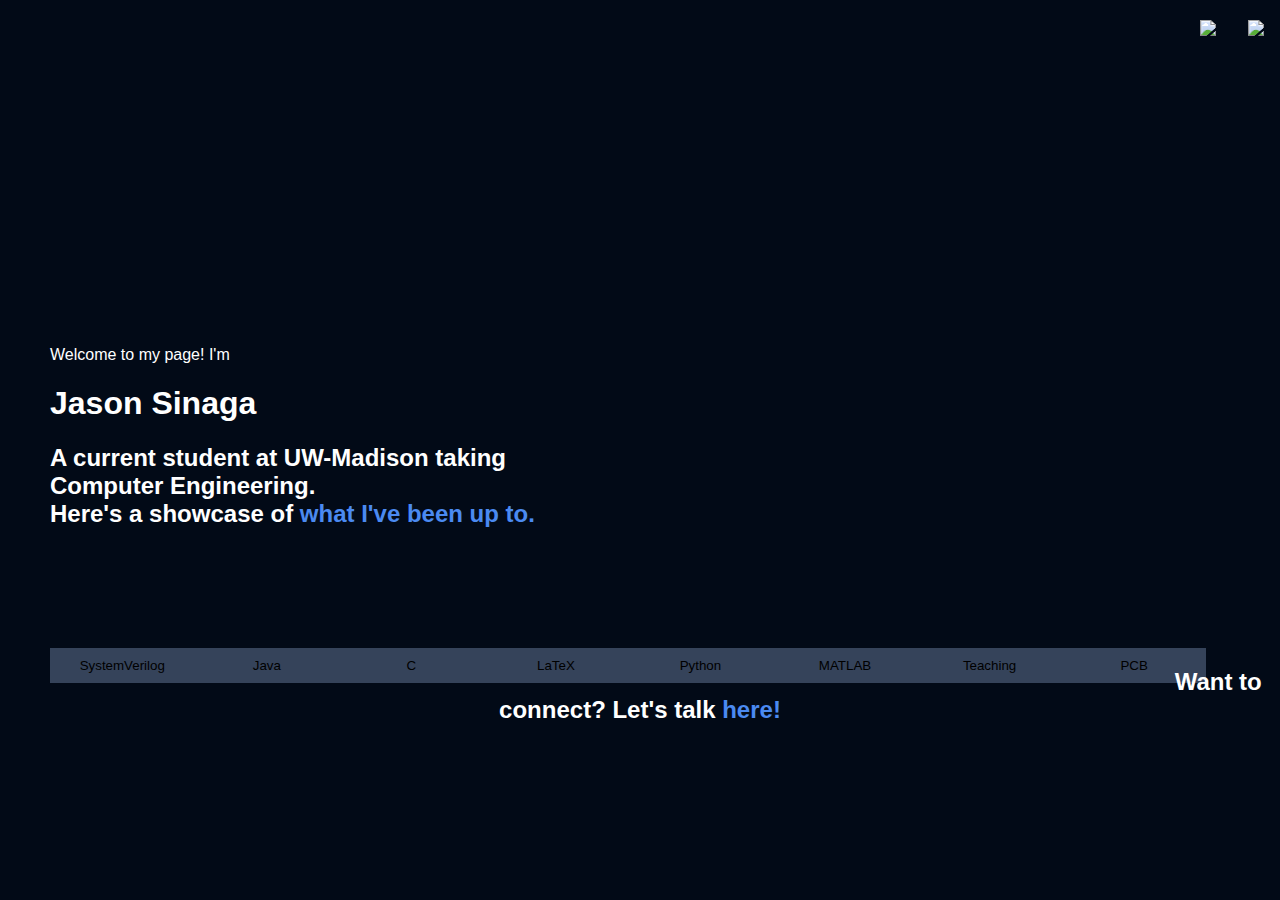
==== index.html @ 7d6af28b "Update index.html" ====
<!DOCTYPE html>
<html>
    <head>
        <title>
            Welcome to Jason Sinaga's Portfolio!
        </title>
        <meta name="author" content="Jason Sinaga"></meta>
        <meta name="keywords" content="Computer Architecture, Computer Engineering"></meta>
        <link rel="stylesheet" href="myStyle.css"></link>
        <link rel="icon" type="image/x-icon" href="favicon.ico"></link>
    </head>
    <body>
        <div class="topnav">
            <a href="https://github.com/SoraDonaldGoofy" target="_blank" rel="noreferrer noopener"><img src="Invertocat-White.png" width="40"></img></a>
            <a href="https://www.linkedin.com/feed/" target="_blank" rel="noreferrer noopener"><img src="LI-In-Bug-White.png" width="40"></img></a>
        </div>
        
        
        <div class="Intro">
        <p class="Micro">Welcome to my page! I'm</p>
        <h1>Jason Sinaga</h1>
        <h2>A current student at UW-Madison taking <br>Computer Engineering.<br> Here's a showcase of 
            <a class="scroll" onClick="document.getElementById('panel').scrollIntoView()">what I've been up to.</a></h2>
    </div>

    <div class="container" id="panel">
        <div class="tabs">
            <button onclick="openSkill(0, 'SystemVerilog')" class="active">SystemVerilog</button>
            <button onclick="openSkill(1, 'Java')">Java</button>
            <button onclick="openSkill(2, 'C')">C</button>
            <button onclick="openSkill(3, 'LaTeX')">LaTeX</button>
            <button onclick="openSkill(4, 'Python')">Python</button>
            <button onclick="openSkill(5, 'MATLAB')">MATLAB</button>
            <button onclick="openSkill(6, 'Teaching')">Teaching</button>
            <button onclick="openSkill(7, 'PCB')">PCB</button>
        </div>

    <!--The individual pages for each tab-->
        <div class="tabcontent" id="SystemVerilog">
            <h3>SystemVerilog</h3>
            <h4>Segway</h4>
                <h5>In a group of 3 and under the guidance of <a href="https://directory.engr.wisc.edu/ece/Faculty/Hoffman_Eric/" target="_blank" rel="noreferrer noopener">Professor Eric Hoffman</a>, we developed a Segway. He instructed us in SystemVerilog and guided us in synthesis with Synopsys. 
                We utilized Quartus to map it to a DE0-Nano. We developed modules for SPI, UART, Piezo, Integrator, A2D interface, and other minor components. Additionally, we tested these modules in ModelSim and ensured
                that they met timing and size requirements.</h5>
                
                <div class="playVideo">
                        <iframe width="560" height="315" src="https://www.youtube.com/embed/VnbJ1m0QZk0" title="YouTube video player"
                         frameborder="0" allow="accelerometer; autoplay; clipboard-write; encrypted-media; gyroscope; 
                         picture-in-picture; web-share" allowfullscreen></iframe>
                </div>
            <h4>Multi-cycle Pipelined CPU</h4>
            <h5>In a group of 3 and under the guidance of <a href="https://directory.engr.wisc.edu/ece/Faculty/San-miguel_Joshua/" target="_blank" rel="noreferrer noopener">Professor Joshua San Miguel</a>, we developed a CPU that uses a custom ISA that takes in 16-bit instructions similar to the MIPS ISA. The instructions
            supported include arithmetic operations, memory instructions, and branches. We developed modules for the ALU, Forwarding Control, Register File, Pipeline Registers, and Control units. Testbenches were made for smaller modules and register values were traced from the testbench.</h5>
                <h5>Notable skills: Synthesis, Testing, Finite State Machines</h5>
        </div>

        <div class="tabcontent" id="Java">
            <h3>Java</h3>
                <h4>UW Student Database</h4>
                <h5>In a group of 4, we implemented an application that allows users to access a database of students 
                    with a Red Black Binary Tree implementation. The application allowed for importing, adding, removing, and
                    searching UW Madison students based on their ID number. The data assocciated with each student are their
                 names, majors, and years.</h5>
        
                <h4>Reddit Post Search Engine</h4>
                <h5>In a group of 4, we implemented a search engine for Reddit posts by using a hashtable. 
                    We used Linear Probing and Linked Lists for collision handling when storing posts 
                    based on their words in their titles and body. Users can search for these posts by typing in
                    the relevant key words. Users can also import reddit posts to store into the search engine.</h5>
        
                <h4>Subway Navigator App</h4>
                <h5>Implemented an app with JavaFX that implemented Dijkstra's Algorithm to find the shortest path 
                between two subway stations on Linux. Users can write down the starting point of their journey and their end point.
                They will receive information on the stations they would need to pass by and also the associated cost.
                Furthermore, users can also receive the map's Prim's Algorithm representation.</h5>

                <h5>Notable skills: Git, Red Black Tree, Hashtables, Djikstra's Algorithm, Linux, Makefile</h5>
        </div>
        <div class="tabcontent" id="C">
            <h3>C</h3>
                <h4>Key Hunter</h4>
                <h5>Created a game with Tim R. Wang called Key Hunter. Used an MSP432P401R Launchpad and Development Kit that employed the joystick, buttons, 
                accelerometer, light sensor, speaker, and LCD Display. The goal of the game is for the player to acquire all keys in each level. More levels will be unlocked as 
                more levels are completed by the player. However, they need to avoid protruding spikes and patrolling enemies that can hurt the player.</h5>
                <h4>Heap Allocator</h4>
                <h5>Created a program that simulated memory allocation following the IA-32 architecture. Header and Footer blocks were incorporated and immediate splitting
                    was done during memory allocation. Memory block coalescing was user-initiated.
                </h5>
                <div class="playVideo">
                    <iframe width="560" height="315" src="https://www.youtube.com/embed/iyXAPzcpq2Q" title="YouTube video player" 
                    frameborder="0" allow="accelerometer; autoplay; clipboard-write; encrypted-media; gyroscope; 
                    picture-in-picture; web-share" allowfullscreen></iframe>
                </div>
                <h5>Notable skills: Level Design, Character Design, Enemy Programming, Animation</h5>
        </div>

        <div class="tabcontent" id="Python">
            <h3>Python</h3>
            <h5>Created a GUI-based application that acts as an advanced cash register that uses the libraries openpyxl, xlsxwriter, and customtkinter. The app reads an excel file that 
                loads the inventory. From the app, the user can add items, put items in the shopping cart and sell them, and generate a new excel report with the new inventory count. You 
                can look at it <a href="https://github.com/SoraDonaldGoofy/Advanced-Cash-Register/tree/GUI" 
                target="_blank" rel="noreferrer noopener">here.</a></h5>
            <h5>Participated in the Wisconsin Quantum Computing Club Quantum Hackathon. Utilized Qiskit to complete several notebooks on
            quantum circuits and made a <a href="https://github.com/SoraDonaldGoofy/Quantum_Password_Generator">Random Password Generator</a> using a quantum circuit with multiple Hadamard gates.
            Certificate can be found <a href="https://github.com/SoraDonaldGoofy/jasonsinaga-website/blob/main/Jason%20Sinaga%20Qiskit%20Certificate.pdf" target="_blank" rel="noreferrer noopener">here.</a></h5>
        </div>

        <div class="tabcontent" id="LaTeX">
            <h3>LaTeX</h3>
            <h4>Intro to LaTeX handout</h4>
                <h5>Created a handout that teaches beginners important notes about LaTeX for making mathematical documents (particularly for discrete
                     math courses). A target file is also provided to practice using LaTeX with the goal of replicating it. 
                You can access the handout and the target file <a href="https://github.com/SoraDonaldGoofy/LaTeX_Intro_Handout" 
                target="_blank" rel="noreferrer noopener">here.</a></h5>
        </div>

        <div class="tabcontent" id="MATLAB">
            <h3>MATLAB</h3>
            <h4>Capacitance Calculator</h4>
            <h5>Created a program that calculates the capacitance of parallel, different sized discs. Different surface charge denisity values
                were provided in multiple radii intervals. The total charge and electric potential were calculated via integration by constant addition.
            </h5>
        </div>

        <div class="tabcontent" id="Teaching">
            <h3>Teaching</h3>
            
            <h5>Worked as an In-Class Peer Coach for ECE 203 (Signals, Information, & Computation) together with Professor Scott Greene in Spring of 2023 and with <a href="https://directory.engr.wisc.edu/ece/Faculty/Ye_Feng/" target="_blank" rel="noreferrer noopener">Professor Feng Ye</a> in Fall of 2023 to assist students in answering
             in-class exercises and writing MATLAB code. The concepts introduced in class included 
            <ul>Aliasing</ul>
            <ul>AM modulation</ul>
            <ul>LTI filters</ul>
            <ul>Convolution</ul>
            <ul>Frequency Response</ul>
            <ul>DFT</ul>
            <ul>MATLAB</ul>
             <h5>Worked as a head tutor for <a href="https://engineering.wisc.edu/student-services/undergraduate-learning-center/" target="_blank" rel="noreferrer noopener">UW-Madison's Undergraduate Learning Center</a>. Tutored students
            in group and private settings and ensured the smooth operation of nightly tutoring activity. Subjects tutored:
            <ul>Computer Science</ul>
            <ul>Electrical and Computer Engineering</ul>
            <ul>Signals</ul>
            <ul>General Physics I and II</ul>
            <ul>General Chemistry I</ul>
            <ul>Calculus I, II, III</ul></h5>
            <h5>Taught English to elementary students part time for one year and full time for six weeks. the basics of reading and phonetics, 
                in addition to writing, speaking, and listening. Responsibilities included:
            <ul>Creating lesson plans and summaries</ul>
            <ul>Tracking student progress</ul>
            <ul>Communicated with parents regarding student growth</ul>
            <ul>Discussed teaching strategies with colleagues and managers</ul>
        </h5>
        </div>

        <div class="tabcontent" id="PCB">
            <h3>PCB Design and Assembly</h3>
            <h4>Altium & Assembly</h4>
                <h5>Designed a PCB together with its schematics. Connected the ports through orthogonal routing. PCB was then printed and then assembled the PCB with all its components. 
                    The components included the MCU, capacitors, resistors, LEDs, switches, and MOSFETs. The PCB is programmed for players to attempt to press the button when the green LEDs are on.
                    If successful, the player will continue to the next round but the LEDs will light up faster.
                </h5>
                <div class="playVideo">
                        <iframe width="560" height="315" src="https://www.youtube.com/embed/qNzjt3FDDxY?si=2ZFWp0bL36MPgZtl" title="YouTube video player" frameborder="0" 
                            allow="accelerometer; autoplay; clipboard-write; encrypted-media; gyroscope; picture-in-picture; web-share" allowfullscreen>
                        </iframe>
                </div>
                <div>
                    <img src="PCB_schematics.png" style="width: 600px; length: 450px; display: block; margin-left: auto; margin-right: auto; padding-bottom: 25px;">
                    <img src="MCU_Datasheet.png" style="width: 600px; length: 450px; display: block; margin-left: auto; margin-right: auto; padding-bottom: 25px;">
                    <img src="PCB_0.jpg" style="width: 300px; length: 300px; display: block; margin-left: auto; margin-right: auto; padding-bottom: 25px;">
                    <img src="PCB_1.jpg" style="width: 300px; length: 300px; display: block; margin-left: auto; margin-right: auto; padding-bottom: 25px;">
                </div>
        </div>

    </div>
</div>

<div class="gmail"><h2>Want to connect? Let's talk 
    <a href="https://mail.google.com/mail/u/1/?view=cm&to=jason.sinaga19@gmail.com" target="_blank" rel="noreferrer noopener">here!</a></h2></div>

    <script src="portfolioScript.js"></script>
    </body>

</html>
---- myStyle.css ----
html {
    scroll-behavior: smooth;
}

h1 {
    font-family: Arial, sans-serif;
    color: white;
}

h2 {
    font-family: Arial;
    color: white;
}

h3 {
    font-family: Arial;
    color: black;
    text-align: center;
    padding-top: 10px;
    font-size: 40px;
}

h4 {
    font-family:'Segoe UI', Tahoma, Geneva, Verdana, sans-serif;
    font-weight: 700;
    color: black;
    font-size: 25px;
    padding-left: 20px;
}

h5 {
    font-family:'Segoe UI', Tahoma, Geneva, Verdana, sans-serif;
    color: black;
    padding: 20px;
    padding-top: 0px;
    font-weight: 500;
    font-size: 20px;
}

p {
    font-family:'Segoe UI', Tahoma, Geneva, Verdana, sans-serif;
    color: white;
}

video {
    position: auto;
    float: left;
}

body {
    margin: 0px;
    height: 100%;
    background-color: #020A17;
}

/* The navbar container */
.topnav {
    overflow: hidden;
    display: flex;
    justify-content: right;
    align-items: center;
    margin: 0px;
    height: 60px;
    background-color: #020A17;
}

/* Navbar links */
.topnav a {
    float: left;
    display: block;
    color: #f2f2f2;
    text-align: center;
    padding: 14px 16px;
    text-decoration: none;
  }
  
  /* Links - change color on hover */
  .topnav a:hover {
    background-color: #ddd;
    color: black;
    float:left;
    transition: 0.3s;
  }

.Text {
    width: 640px;
    padding: 0px 50px 0px 50px;
    border: 5px solid gray;
    margin: 0;
  }

.Intro {
    margin: 0px;
    height: 100%;
    padding: 270px 50px 100px 50px;
    position: relative;
    align-self: center;
}

.Coding {
    padding: 0px 50px 0px 50px;
}

.Micro p {
    font-family: Verdana, Geneva, Tahoma, sans-serif;
    color: white;
}

.container {
    width: 90.35%;
    position: relative;
    left: 50px;
}

.tabs {
    height: 15%;
}

.container .tabs button {
    width: 12.5%;
    height: 100%;
    cursor: pointer;
    border: none;
    outline: none;
    background-color: #35435A;
    color: black;
    float: left;
    padding: 10px;
    transition: 0.3ms;
} 

.container .tabs button:hover {
    color: whitesmoke;
    transition: 0.3s;
}

.container .tabs button:no(:hover) {
    color: black;
    transition: 0.3s;
}

a {
    color: #4B8AF1;
    text-decoration: none;
}

a:hover{
    color: #BBD5FF;
    transition: 0.3s;
}

a:not(:hover){
    color: #4B8AF1;
    transition: 0.3s;
}

.container .tabcontent{
    height: 85%;
    width: 99.4%;
    background-color: whitesmoke;
    color: white;
    padding-top: 20px;
    box-sizing: border-box;
    display: none;
    left: 50px;
    right: 50px;
}

.container .tabcontent .playVideo {
    padding-top: 20px;
    width: 100%;
    box-sizing: border-box;
    left: 50px;
    text-align: center;
}

.container .tabcontent .video{
    padding-top: 10px;
    height: 85%;
    width: 99.4%;
    background-color: whitesmoke;
    color: white;
    padding-bottom: 20px;
    
}

iframe {
    text-align: center;
    padding-bottom: 20px;
}

.gmail {
    align-items: center;
    text-align: center;
    position: relative;
}

.gmail h2 {
    align-items: center;
}
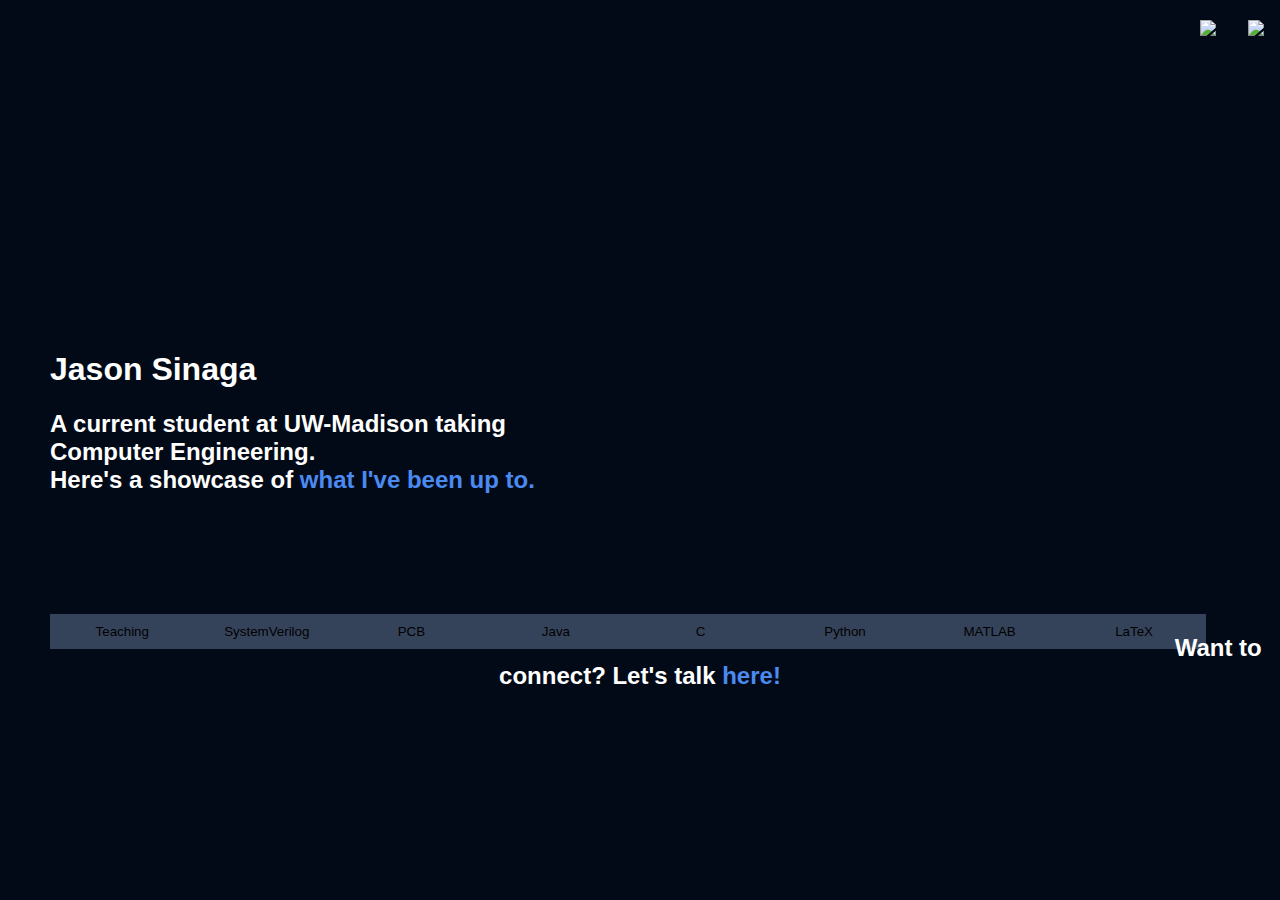
==== commit e245defe: "Changed order of skills" ====
--- a/index.html
+++ b/index.html
@@ -12,12 +12,11 @@
     <body>
         <div class="topnav">
             <a href="https://github.com/SoraDonaldGoofy" target="_blank" rel="noreferrer noopener"><img src="Invertocat-White.png" width="40"></img></a>
-            <a href="https://www.linkedin.com/feed/" target="_blank" rel="noreferrer noopener"><img src="LI-In-Bug-White.png" width="40"></img></a>
+            <a href="https://www.linkedin.com/in/jason-sinaga/" target="_blank" rel="noreferrer noopener"><img src="LI-In-Bug-White.png" width="40"></img></a>
         </div>
         
         
         <div class="Intro">
-        <p class="Micro">Welcome to my page! I'm</p>
         <h1>Jason Sinaga</h1>
         <h2>A current student at UW-Madison taking <br>Computer Engineering.<br> Here's a showcase of 
             <a class="scroll" onClick="document.getElementById('panel').scrollIntoView()">what I've been up to.</a></h2>
@@ -25,14 +24,14 @@
 
     <div class="container" id="panel">
         <div class="tabs">
-            <button onclick="openSkill(0, 'SystemVerilog')" class="active">SystemVerilog</button>
-            <button onclick="openSkill(1, 'Java')">Java</button>
-            <button onclick="openSkill(2, 'C')">C</button>
-            <button onclick="openSkill(3, 'LaTeX')">LaTeX</button>
-            <button onclick="openSkill(4, 'Python')">Python</button>
-            <button onclick="openSkill(5, 'MATLAB')">MATLAB</button>
-            <button onclick="openSkill(6, 'Teaching')">Teaching</button>
-            <button onclick="openSkill(7, 'PCB')">PCB</button>
+            <button onclick="openSkill(0, 'Teaching')"  class="active">Teaching</button>
+            <button onclick="openSkill(1, 'SystemVerilog')">SystemVerilog</button>
+            <button onclick="openSkill(2, 'PCB')">PCB</button>
+            <button onclick="openSkill(3, 'Java')">Java</button>
+            <button onclick="openSkill(4, 'C')">C</button>
+            <button onclick="openSkill(5, 'Python')">Python</button>
+            <button onclick="openSkill(6, 'MATLAB')">MATLAB</button>
+            <button onclick="openSkill(7, 'LaTeX')">LaTeX</button>
         </div>
 
     <!--The individual pages for each tab-->
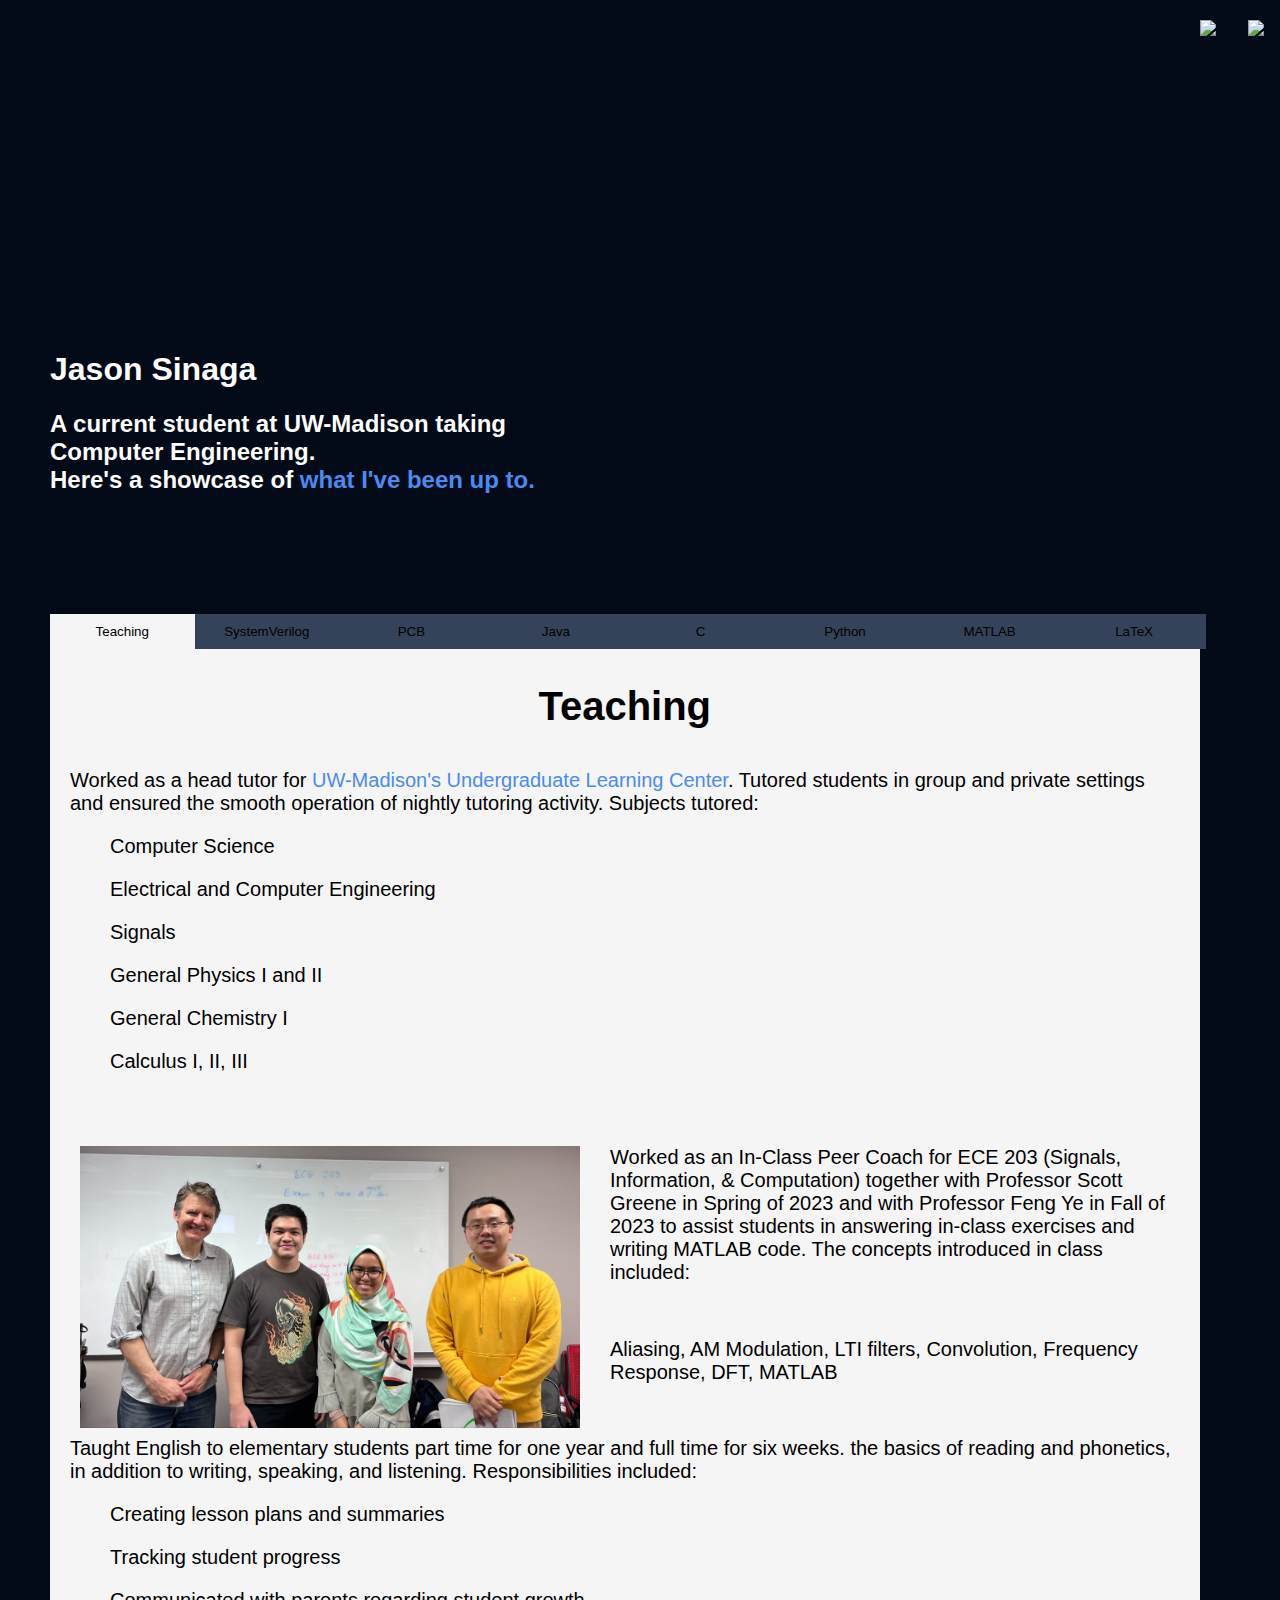
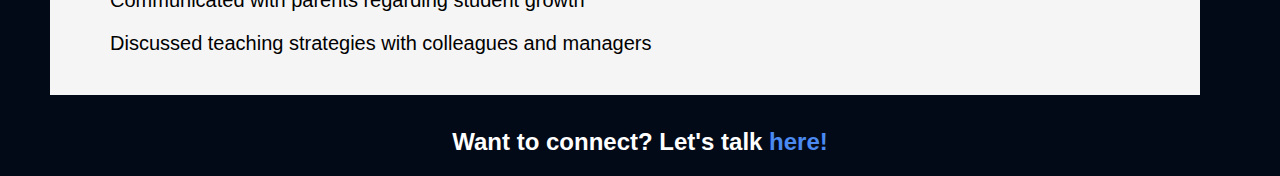
==== commit d01a66f9: "Included Greene photo" ====
--- a/index.html
+++ b/index.html
@@ -35,6 +35,37 @@
         </div>
 
     <!--The individual pages for each tab-->
+                <div class="tabcontent" id="Teaching">
+            <h3>Teaching</h3>
+
+            <h5>Worked as a head tutor for <a href="https://engineering.wisc.edu/student-services/undergraduate-learning-center/" target="_blank" rel="noreferrer noopener">UW-Madison's Undergraduate Learning Center</a>. Tutored students
+            in group and private settings and ensured the smooth operation of nightly tutoring activity. Subjects tutored:
+            <ul>Computer Science</ul>
+            <ul>Electrical and Computer Engineering</ul>
+            <ul>Signals</ul>
+            <ul>General Physics I and II</ul>
+            <ul>General Chemistry I</ul>
+            <ul>Calculus I, II, III</ul></h5>
+            
+            <div>
+                <img src="SP23ECE203.jpeg" style="float: left; width: 500px; height: 282px; padding-left: 30px; padding-right: 30px;">
+            </div>
+            <div class="text_with_pic">
+                <h5>Worked as an In-Class Peer Coach for ECE 203 (Signals, Information, & Computation) together with Professor Scott Greene in Spring of 2023 and with Professor Feng Ye in Fall of 2023 to assist students in answering
+                in-class exercises and writing MATLAB code. The concepts introduced in class included:
+                <br> 
+                <h5>Aliasing, AM Modulation, LTI filters, Convolution, Frequency Response, DFT, MATLAB</h5>
+            </div>
+            
+            <h5>Taught English to elementary students part time for one year and full time for six weeks. the basics of reading and phonetics, 
+                in addition to writing, speaking, and listening. Responsibilities included:
+            <ul>Creating lesson plans and summaries</ul>
+            <ul>Tracking student progress</ul>
+            <ul>Communicated with parents regarding student growth</ul>
+            <ul>Discussed teaching strategies with colleagues and managers</ul>
+        </h5>
+        </div>
+        
         <div class="tabcontent" id="SystemVerilog">
             <h3>SystemVerilog</h3>
             <h4>Segway</h4>
@@ -121,35 +152,6 @@
             </h5>
         </div>
 
-        <div class="tabcontent" id="Teaching">
-            <h3>Teaching</h3>
-            
-            <h5>Worked as an In-Class Peer Coach for ECE 203 (Signals, Information, & Computation) together with Professor Scott Greene in Spring of 2023 and with <a href="https://directory.engr.wisc.edu/ece/Faculty/Ye_Feng/" target="_blank" rel="noreferrer noopener">Professor Feng Ye</a> in Fall of 2023 to assist students in answering
-             in-class exercises and writing MATLAB code. The concepts introduced in class included 
-            <ul>Aliasing</ul>
-            <ul>AM modulation</ul>
-            <ul>LTI filters</ul>
-            <ul>Convolution</ul>
-            <ul>Frequency Response</ul>
-            <ul>DFT</ul>
-            <ul>MATLAB</ul>
-             <h5>Worked as a head tutor for <a href="https://engineering.wisc.edu/student-services/undergraduate-learning-center/" target="_blank" rel="noreferrer noopener">UW-Madison's Undergraduate Learning Center</a>. Tutored students
-            in group and private settings and ensured the smooth operation of nightly tutoring activity. Subjects tutored:
-            <ul>Computer Science</ul>
-            <ul>Electrical and Computer Engineering</ul>
-            <ul>Signals</ul>
-            <ul>General Physics I and II</ul>
-            <ul>General Chemistry I</ul>
-            <ul>Calculus I, II, III</ul></h5>
-            <h5>Taught English to elementary students part time for one year and full time for six weeks. the basics of reading and phonetics, 
-                in addition to writing, speaking, and listening. Responsibilities included:
-            <ul>Creating lesson plans and summaries</ul>
-            <ul>Tracking student progress</ul>
-            <ul>Communicated with parents regarding student growth</ul>
-            <ul>Discussed teaching strategies with colleagues and managers</ul>
-        </h5>
-        </div>
-
         <div class="tabcontent" id="PCB">
             <h3>PCB Design and Assembly</h3>
             <h4>Altium & Assembly</h4>
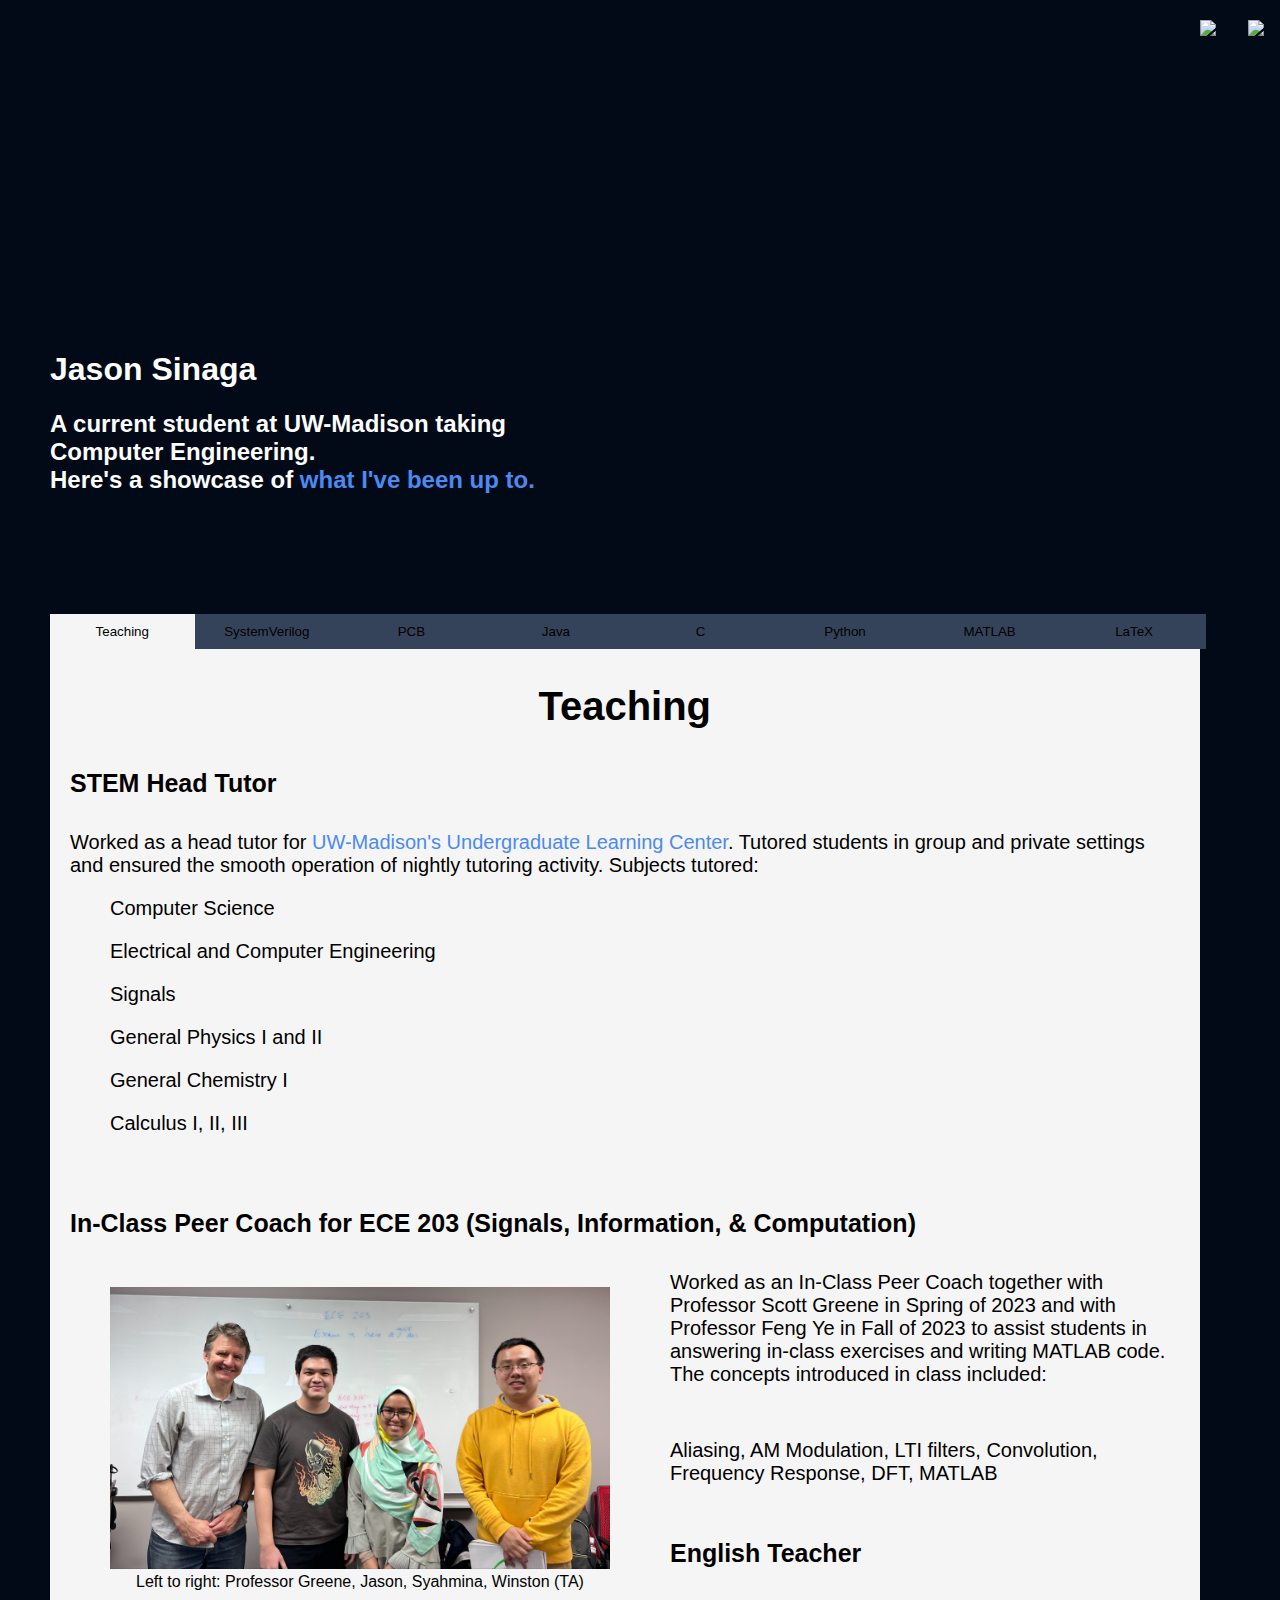
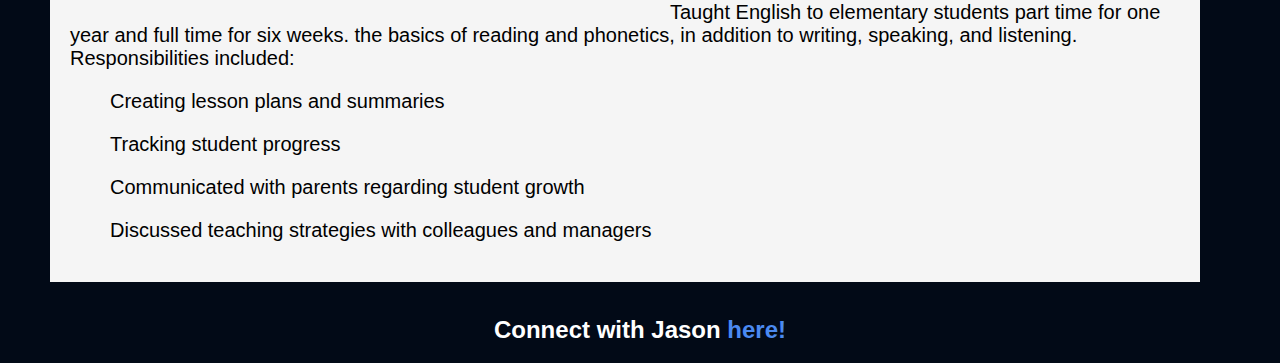
==== commit 50dbeb77: "Added more texts" ====
--- a/index.html
+++ b/index.html
@@ -38,6 +38,7 @@
                 <div class="tabcontent" id="Teaching">
             <h3>Teaching</h3>
 
+            <h4>STEM Head Tutor</h4>
             <h5>Worked as a head tutor for <a href="https://engineering.wisc.edu/student-services/undergraduate-learning-center/" target="_blank" rel="noreferrer noopener">UW-Madison's Undergraduate Learning Center</a>. Tutored students
             in group and private settings and ensured the smooth operation of nightly tutoring activity. Subjects tutored:
             <ul>Computer Science</ul>
@@ -46,17 +47,21 @@
             <ul>General Physics I and II</ul>
             <ul>General Chemistry I</ul>
             <ul>Calculus I, II, III</ul></h5>
-            
-            <div>
-                <img src="SP23ECE203.jpeg" style="float: left; width: 500px; height: 282px; padding-left: 30px; padding-right: 30px;">
-            </div>
+
+            <h4>In-Class Peer Coach for ECE 203 (Signals, Information, & Computation)</h4>
+            <figure style="float: left;">
+                <img src="SP23ECE203.jpeg" style="width: 500px; height: 282px; padding-left: 20px; padding-right: 20px;">
+                <figcaption style="color: black; font-family:'Segoe UI', Tahoma, Geneva, Verdana, sans-serif; text-align: center;">
+                    Left to right: Professor Greene, Jason, Syahmina, Winston (TA)</figcaption>
+                </figure>
             <div class="text_with_pic">
-                <h5>Worked as an In-Class Peer Coach for ECE 203 (Signals, Information, & Computation) together with Professor Scott Greene in Spring of 2023 and with Professor Feng Ye in Fall of 2023 to assist students in answering
+                <h5>Worked as an In-Class Peer Coach together with Professor Scott Greene in Spring of 2023 and with Professor Feng Ye in Fall of 2023 to assist students in answering
                 in-class exercises and writing MATLAB code. The concepts introduced in class included:
                 <br> 
                 <h5>Aliasing, AM Modulation, LTI filters, Convolution, Frequency Response, DFT, MATLAB</h5>
             </div>
-            
+
+            <h4>English Teacher</h4>
             <h5>Taught English to elementary students part time for one year and full time for six weeks. the basics of reading and phonetics, 
                 in addition to writing, speaking, and listening. Responsibilities included:
             <ul>Creating lesson plans and summaries</ul>
@@ -126,10 +131,14 @@
 
         <div class="tabcontent" id="Python">
             <h3>Python</h3>
+
+            <h4>Cashier App</h4>
             <h5>Created a GUI-based application that acts as an advanced cash register that uses the libraries openpyxl, xlsxwriter, and customtkinter. The app reads an excel file that 
                 loads the inventory. From the app, the user can add items, put items in the shopping cart and sell them, and generate a new excel report with the new inventory count. You 
                 can look at it <a href="https://github.com/SoraDonaldGoofy/Advanced-Cash-Register/tree/GUI" 
                 target="_blank" rel="noreferrer noopener">here.</a></h5>
+            
+            <h4>Quantum Password Generator</h4>
             <h5>Participated in the Wisconsin Quantum Computing Club Quantum Hackathon. Utilized Qiskit to complete several notebooks on
             quantum circuits and made a <a href="https://github.com/SoraDonaldGoofy/Quantum_Password_Generator">Random Password Generator</a> using a quantum circuit with multiple Hadamard gates.
             Certificate can be found <a href="https://github.com/SoraDonaldGoofy/jasonsinaga-website/blob/main/Jason%20Sinaga%20Qiskit%20Certificate.pdf" target="_blank" rel="noreferrer noopener">here.</a></h5>
@@ -175,8 +184,8 @@
     </div>
 </div>
 
-<div class="gmail"><h2>Want to connect? Let's talk 
-    <a href="https://mail.google.com/mail/u/1/?view=cm&to=jason.sinaga19@gmail.com" target="_blank" rel="noreferrer noopener">here!</a></h2></div>
+<div class="gmail"><h2>Connect with Jason
+    <a href="mailto:sinaga@wisc.edu" target="_blank" rel="noreferrer noopener">here!</a></h2></div>
 
     <script src="portfolioScript.js"></script>
     </body>
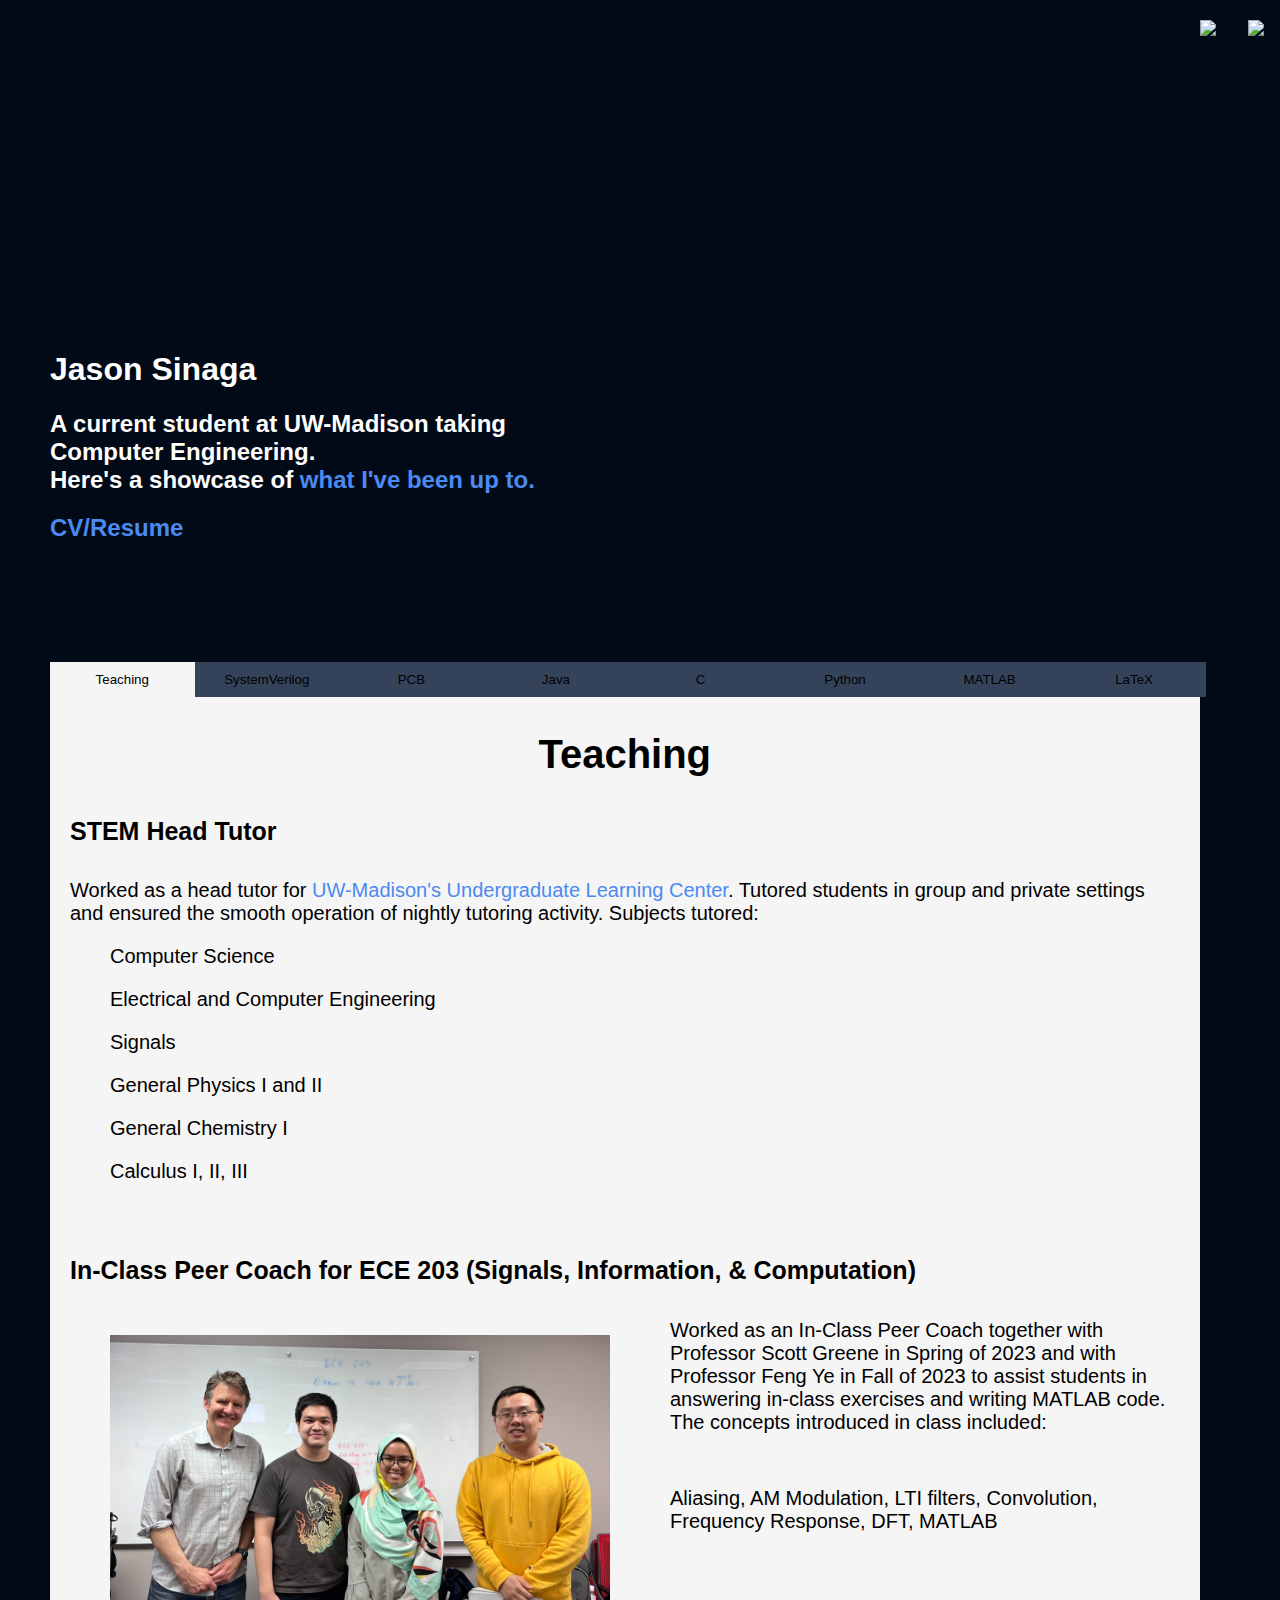
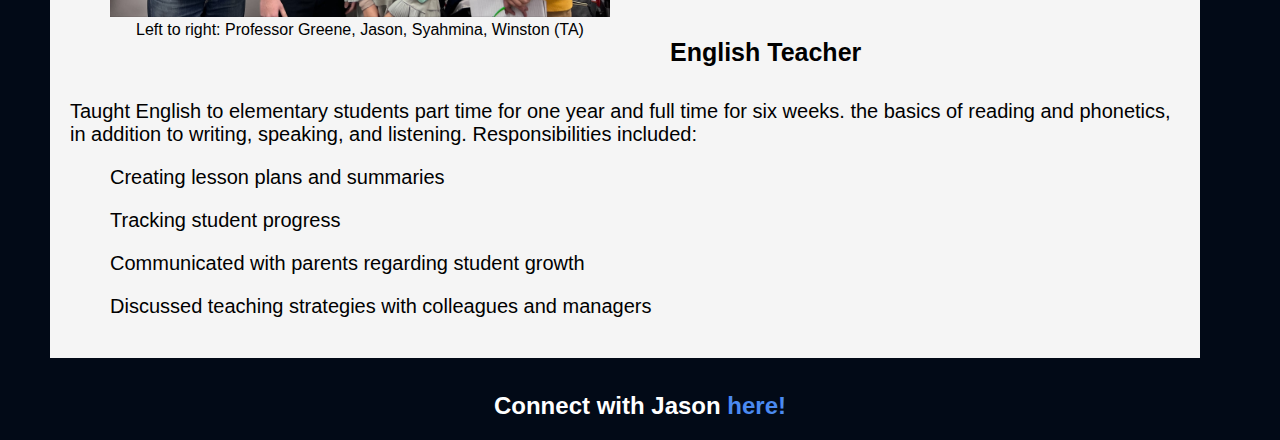
==== commit 51c1012d: "Update index.html" ====
--- a/index.html
+++ b/index.html
@@ -20,6 +20,7 @@
         <h1>Jason Sinaga</h1>
         <h2>A current student at UW-Madison taking <br>Computer Engineering.<br> Here's a showcase of 
             <a class="scroll" onClick="document.getElementById('panel').scrollIntoView()">what I've been up to.</a></h2>
+        <h2><a href="https://drive.google.com/file/d/1KGH807oRI5QnUbK1z3NyxUT5skRXg5zN/view?usp=sharing" target="_blank" rel="noreferrer noopener">CV/Resume</a></h2>    
     </div>
 
     <div class="container" id="panel">
@@ -60,6 +61,7 @@
                 <br> 
                 <h5>Aliasing, AM Modulation, LTI filters, Convolution, Frequency Response, DFT, MATLAB</h5>
             </div>
+            <br>
 
             <h4>English Teacher</h4>
             <h5>Taught English to elementary students part time for one year and full time for six weeks. the basics of reading and phonetics, 
@@ -117,15 +119,16 @@
                 <h5>Created a game with Tim R. Wang called Key Hunter. Used an MSP432P401R Launchpad and Development Kit that employed the joystick, buttons, 
                 accelerometer, light sensor, speaker, and LCD Display. The goal of the game is for the player to acquire all keys in each level. More levels will be unlocked as 
                 more levels are completed by the player. However, they need to avoid protruding spikes and patrolling enemies that can hurt the player.</h5>
-                <h4>Heap Allocator</h4>
-                <h5>Created a program that simulated memory allocation following the IA-32 architecture. Header and Footer blocks were incorporated and immediate splitting
-                    was done during memory allocation. Memory block coalescing was user-initiated.
-                </h5>
                 <div class="playVideo">
                     <iframe width="560" height="315" src="https://www.youtube.com/embed/iyXAPzcpq2Q" title="YouTube video player" 
                     frameborder="0" allow="accelerometer; autoplay; clipboard-write; encrypted-media; gyroscope; 
                     picture-in-picture; web-share" allowfullscreen></iframe>
                 </div>
+                
+                <h4>Heap Allocator</h4>
+                <h5>Created a program that simulated memory allocation following the IA-32 architecture. Header and Footer blocks were incorporated and immediate splitting
+                    was done during memory allocation. Memory block coalescing was user-initiated.
+                </h5>
                 <h5>Notable skills: Level Design, Character Design, Enemy Programming, Animation</h5>
         </div>
 
@@ -141,7 +144,7 @@
             <h4>Quantum Password Generator</h4>
             <h5>Participated in the Wisconsin Quantum Computing Club Quantum Hackathon. Utilized Qiskit to complete several notebooks on
             quantum circuits and made a <a href="https://github.com/SoraDonaldGoofy/Quantum_Password_Generator">Random Password Generator</a> using a quantum circuit with multiple Hadamard gates.
-            Certificate can be found <a href="https://github.com/SoraDonaldGoofy/jasonsinaga-website/blob/main/Jason%20Sinaga%20Qiskit%20Certificate.pdf" target="_blank" rel="noreferrer noopener">here.</a></h5>
+            Certificate can be found <a href="https://drive.google.com/file/d/1XSxT1g-wq_Cz5SIyAz23Dvmsf3-qnTrA/view?usp=sharing" target="_blank" rel="noreferrer noopener">here.</a></h5>
         </div>
 
         <div class="tabcontent" id="LaTeX">
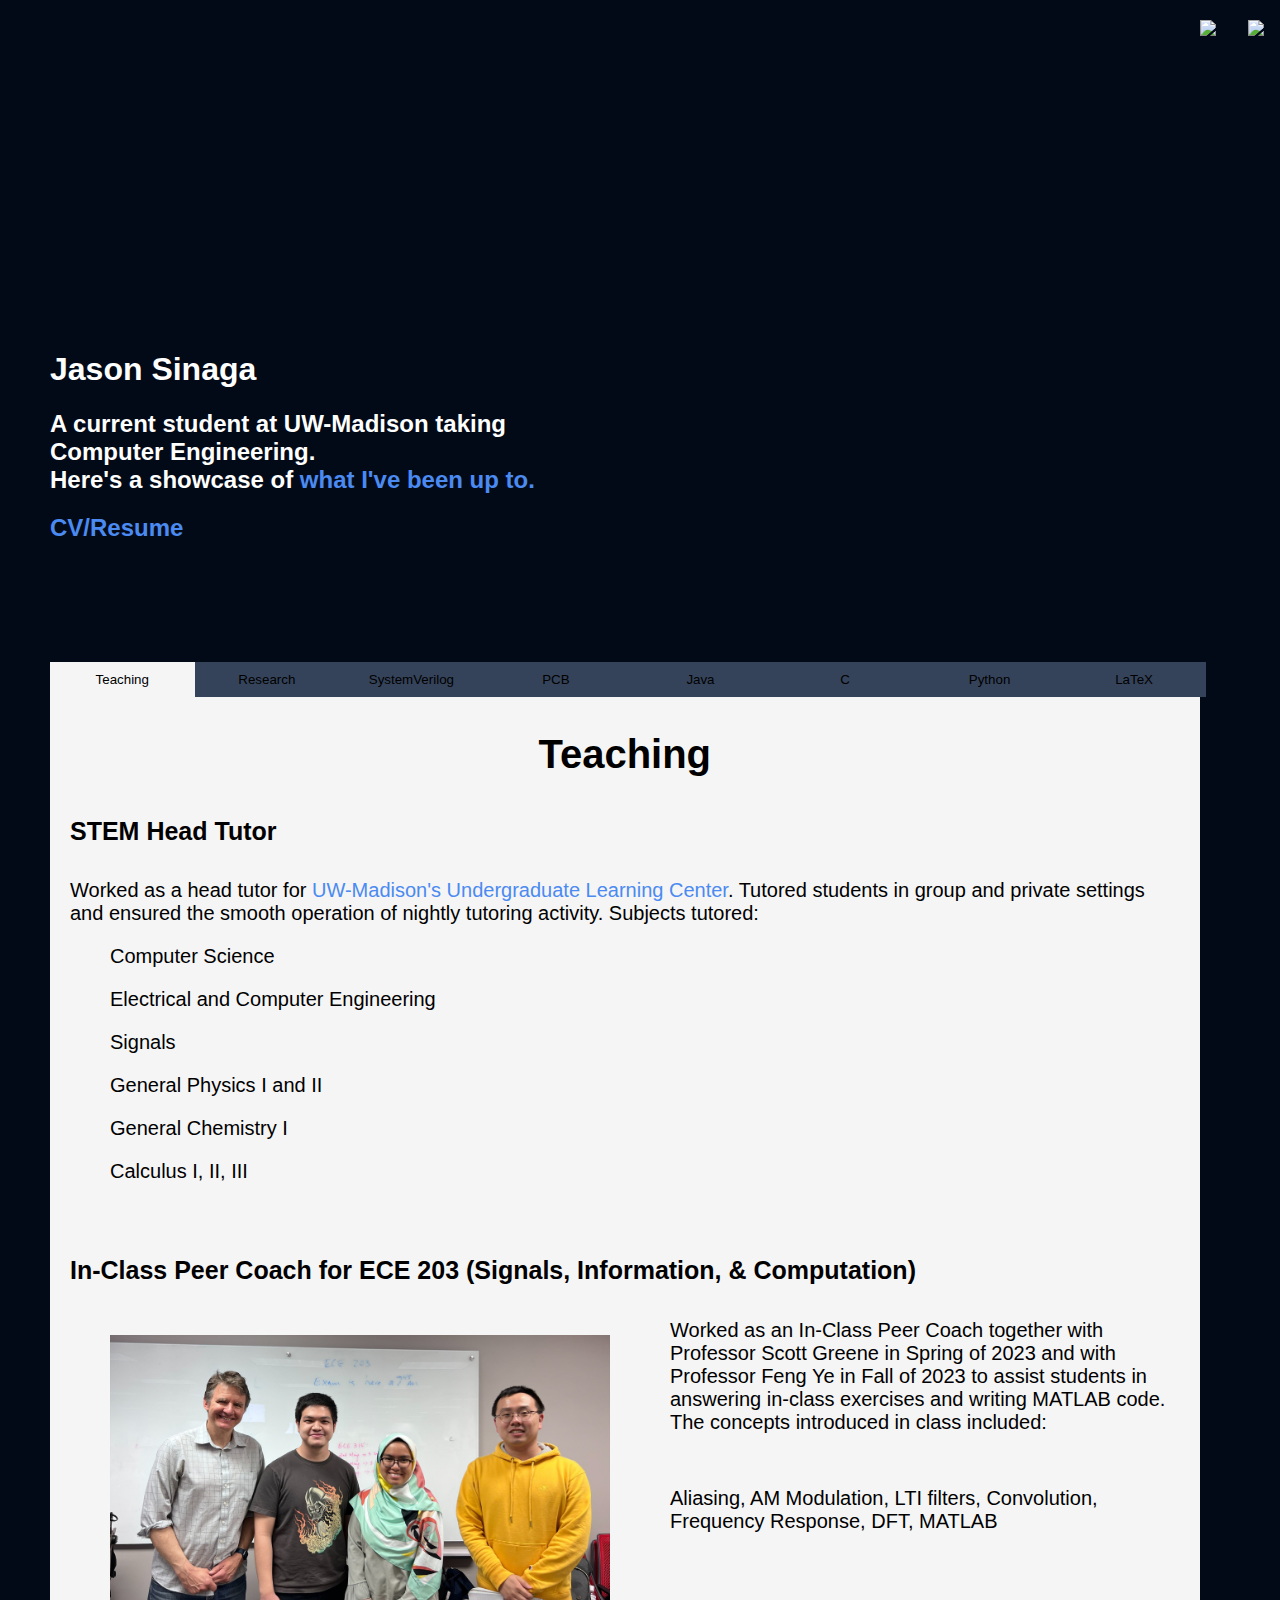
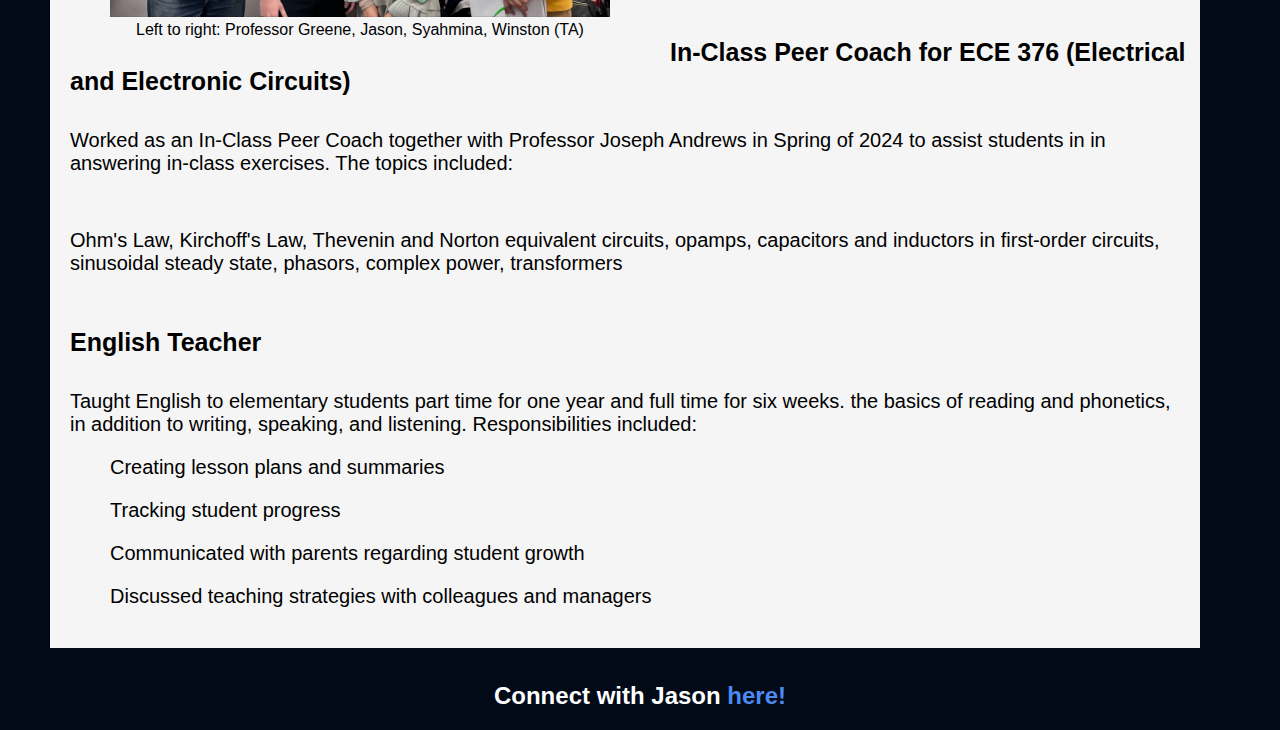
==== commit 09232587: "Updated CV link" ====
--- a/index.html
+++ b/index.html
@@ -20,18 +20,18 @@
         <h1>Jason Sinaga</h1>
         <h2>A current student at UW-Madison taking <br>Computer Engineering.<br> Here's a showcase of 
             <a class="scroll" onClick="document.getElementById('panel').scrollIntoView()">what I've been up to.</a></h2>
-        <h2><a href="https://drive.google.com/file/d/1KGH807oRI5QnUbK1z3NyxUT5skRXg5zN/view?usp=sharing" target="_blank" rel="noreferrer noopener">CV/Resume</a></h2>    
+        <h2><a href="https://drive.google.com/file/d/1aZG-7nqC3tz9E1zYUFDLTb7Jgx93jbWk/view?usp=sharing" target="_blank" rel="noreferrer noopener">CV/Resume</a></h2>    
     </div>
 
     <div class="container" id="panel">
         <div class="tabs">
             <button onclick="openSkill(0, 'Teaching')"  class="active">Teaching</button>
-            <button onclick="openSkill(1, 'SystemVerilog')">SystemVerilog</button>
-            <button onclick="openSkill(2, 'PCB')">PCB</button>
-            <button onclick="openSkill(3, 'Java')">Java</button>
-            <button onclick="openSkill(4, 'C')">C</button>
-            <button onclick="openSkill(5, 'Python')">Python</button>
-            <button onclick="openSkill(6, 'MATLAB')">MATLAB</button>
+            <button onclick="openSkill(1, 'Research')">Research</button>
+            <button onclick="openSkill(2, 'SystemVerilog')">SystemVerilog</button>
+            <button onclick="openSkill(3, 'PCB')">PCB</button>
+            <button onclick="openSkill(4, 'Java')">Java</button>
+            <button onclick="openSkill(5, 'C')">C</button>
+            <button onclick="openSkill(6, 'Python')">Python</button>
             <button onclick="openSkill(7, 'LaTeX')">LaTeX</button>
         </div>
 
@@ -63,6 +63,14 @@
             </div>
             <br>
 
+            <h4>In-Class Peer Coach for ECE 376 (Electrical and Electronic Circuits)</h4>
+                <h5>
+                    Worked as an In-Class Peer Coach together with Professor Joseph Andrews in Spring of 2024 to assist students in in answering in-class exercises. The topics included:
+                </h5>
+                <h5>
+                    Ohm's Law, Kirchoff's Law, Thevenin and Norton equivalent circuits, opamps, capacitors and inductors in first-order circuits, sinusoidal steady state, phasors, complex power, transformers
+                </h5>
+
             <h4>English Teacher</h4>
             <h5>Taught English to elementary students part time for one year and full time for six weeks. the basics of reading and phonetics, 
                 in addition to writing, speaking, and listening. Responsibilities included:
@@ -88,7 +96,16 @@
             <h4>Multi-cycle Pipelined CPU</h4>
             <h5>In a group of 3 and under the guidance of <a href="https://directory.engr.wisc.edu/ece/Faculty/San-miguel_Joshua/" target="_blank" rel="noreferrer noopener">Professor Joshua San Miguel</a>, we developed a CPU that uses a custom ISA that takes in 16-bit instructions similar to the MIPS ISA. The instructions
             supported include arithmetic operations, memory instructions, and branches. We developed modules for the ALU, Forwarding Control, Register File, Pipeline Registers, and Control units. Testbenches were made for smaller modules and register values were traced from the testbench.</h5>
-                <h5>Notable skills: Synthesis, Testing, Finite State Machines</h5>
+                
+            <figure>
+                <div style="text-align: center;">
+                    <img src="CPU_Diagram.png" style="width: 800px; height: 450px; padding-left: 20px; padding-right: 20px;">
+                </div>
+                <figcaption style="color: black; font-family:'Segoe UI', Tahoma, Geneva, Verdana, sans-serif; text-align: center; padding-bottom: 20px;">
+                    Model of the CPU and the modules contained.</figcaption>
+            </figure>
+            
+            <h5>Notable skills: Synthesis, Testing, Finite State Machines</h5>
         </div>
 
         <div class="tabcontent" id="Java">
@@ -110,6 +127,14 @@
                 between two subway stations on Linux. Users can write down the starting point of their journey and their end point.
                 They will receive information on the stations they would need to pass by and also the associated cost.
                 Furthermore, users can also receive the map's Prim's Algorithm representation.</h5>
+
+                <figure>
+                    <div style="text-align: center;">
+                        <img src="SubwayMap.jpg" style="width: 300px; height: 350px; padding-left: 20px; padding-right: 20px;">
+                    </div>
+                    <figcaption style="color: black; font-family:'Segoe UI', Tahoma, Geneva, Verdana, sans-serif; text-align: center;">
+                        Graph that was used to simulate the subway routes.</figcaption>
+                </figure>
 
                 <h5>Notable skills: Git, Red Black Tree, Hashtables, Djikstra's Algorithm, Linux, Makefile</h5>
         </div>
@@ -130,6 +155,9 @@
                     was done during memory allocation. Memory block coalescing was user-initiated.
                 </h5>
                 <h5>Notable skills: Level Design, Character Design, Enemy Programming, Animation</h5>
+
+                <h4>Linux Shell</h4>
+                <h5>Created a shell that runs on the Linux terminal. The shell can store local and environment variables, piping, and run parent and child processes.</h5>
         </div>
 
         <div class="tabcontent" id="Python">
@@ -145,6 +173,14 @@
             <h5>Participated in the Wisconsin Quantum Computing Club Quantum Hackathon. Utilized Qiskit to complete several notebooks on
             quantum circuits and made a <a href="https://github.com/SoraDonaldGoofy/Quantum_Password_Generator">Random Password Generator</a> using a quantum circuit with multiple Hadamard gates.
             Certificate can be found <a href="https://drive.google.com/file/d/1XSxT1g-wq_Cz5SIyAz23Dvmsf3-qnTrA/view?usp=sharing" target="_blank" rel="noreferrer noopener">here.</a></h5>
+        
+            <figure>
+                <div style="text-align: center;">
+                    <img src="Qiskit_Presentation.JPG" style="width: 500px; height: 380px; padding-left: 20px; padding-right: 20px;">
+                </div>
+                <figcaption style="color: black; font-family:'Segoe UI', Tahoma, Geneva, Verdana, sans-serif; text-align: center; padding-bottom: 20px;">
+                    Jason giving a presentation of the quantum password generator during the project showcase the quantum hackathon.</figcaption>
+            </figure>
         </div>
 
         <div class="tabcontent" id="LaTeX">
@@ -156,18 +192,27 @@
                 target="_blank" rel="noreferrer noopener">here.</a></h5>
         </div>
 
-        <div class="tabcontent" id="MATLAB">
-            <h3>MATLAB</h3>
-            <h4>Capacitance Calculator</h4>
-            <h5>Created a program that calculates the capacitance of parallel, different sized discs. Different surface charge denisity values
-                were provided in multiple radii intervals. The total charge and electric potential were calculated via integration by constant addition.
+        <div class="tabcontent" id="Research">
+            <h3>Undergraduate Research</h3>
+            <h4>Laboratory for Computing with Unconventional Technologies</h4>
+            <h5>
+                Conducted research under <a href="https://directory.engr.wisc.edu/ece/Faculty/Jaiswal_Akhilesh/" target="_blank" rel="noreferrer noopener">Professor Akhilesh Jaiswal</a> in the 
+                <a href="https://compute-lab.ece.wisc.edu" target="_blank" rel="noreferrer noopener">COMPUTE lab</a> (Spring & Fall 2024) on reengineering a CMOS circuit that can detect Object Motion Sensitivity. 
+                In the new design, reconfigurablity was introduced and the circuit was simulated using Cadence Virtuoso. Our paper was accepted by the International Conference of Neuromorphic Systems 2024 and can be accessed 
+                <a href="https://urldefense.com/v3/__https:/arxiv.org/abs/2408.08320__;!!Mak6IKo!OnFayD784UJH8TBgtUJma_HD9aifuJebqsBE2FXIt4rd_chVOawD0PBPPltqsHJ4qXZkkR0a1wh-Gpdt$" target="_blank" rel="noreferrer noopener">here.</a>
+            </h5>
+
+            <h4>Energy Transport & Conversion Laboratory</h4>
+            <h5>
+                Conducted research under <a href="https://directory.engr.wisc.edu/ece/Faculty/Tervo_Eric/" target="_blank" rel="noreferrer noopener">Professor Eric Tervo</a> in the <a href="https://etclab.engr.wisc.edu" target="_blank" rel="noreferrer noopener">ETC Lab</a> (Fall 2024) to incorporate previosuly 
+                researched on solar cells to model to the <a href="https://www.solcore.solar" target="_blank" rel="noreferrer noopener">Solcore</a> codebase to model the properties of a new PV cell.
             </h5>
         </div>
 
         <div class="tabcontent" id="PCB">
             <h3>PCB Design and Assembly</h3>
-            <h4>Altium & Assembly</h4>
-                <h5>Designed a PCB together with its schematics. Connected the ports through orthogonal routing. PCB was then printed and then assembled the PCB with all its components. 
+            <h4>Printed Game Board</h4>
+                <h5>Designed a PCB together with its schematics on Altium. Connected the ports through orthogonal routing. PCB was then printed and then assembled the PCB with all its components. 
                     The components included the MCU, capacitors, resistors, LEDs, switches, and MOSFETs. The PCB is programmed for players to attempt to press the button when the green LEDs are on.
                     If successful, the player will continue to the next round but the LEDs will light up faster.
                 </h5>
@@ -182,8 +227,16 @@
                     <img src="PCB_0.jpg" style="width: 300px; length: 300px; display: block; margin-left: auto; margin-right: auto; padding-bottom: 25px;">
                     <img src="PCB_1.jpg" style="width: 300px; length: 300px; display: block; margin-left: auto; margin-right: auto; padding-bottom: 25px;">
                 </div>
-        </div>
-
+            <h4>USB Equalizer</h4>
+                <h5>
+                    Designed the schematic of a USB equalizer and its PCB layout using EasyEDA. Assembled Professor <a href="https://directory.engr.wisc.edu/ece/faculty/venkataramanan_giri" target="_blank" rel="noreferrer noopener">Giri Venkataramanan</a>'s PCB design and its components. 
+                    The components included op amps, capacitors, resistors, potentionmeters, and audio jacks. Used a reflow oven and soldering iron to place the components onto the PCB. 
+                </h5>
+                <div>
+                    <img src="equalizer_PCB.jpg" style="width: 600px; length: 450px; display: block; margin-left: auto; margin-right: auto; padding-bottom: 25px;">
+                </div>
+        </div>
+        
     </div>
 </div>
 
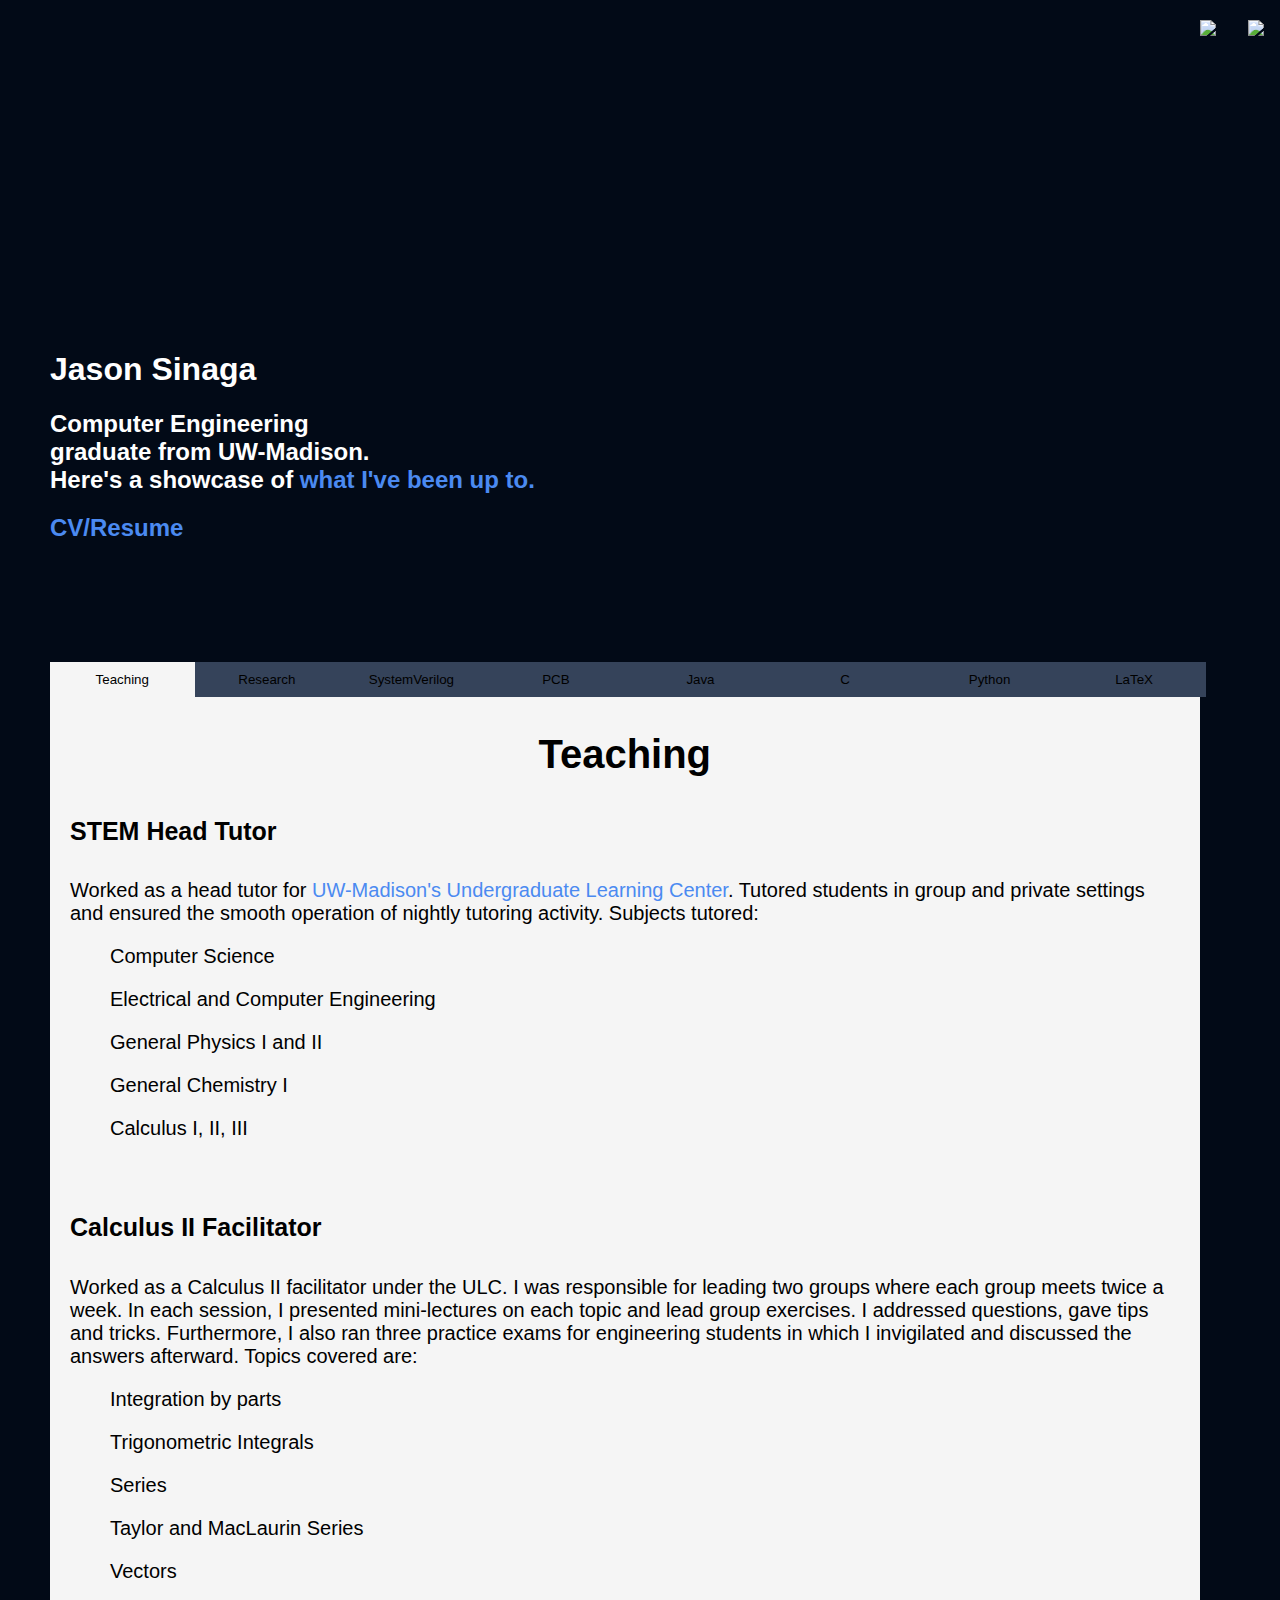
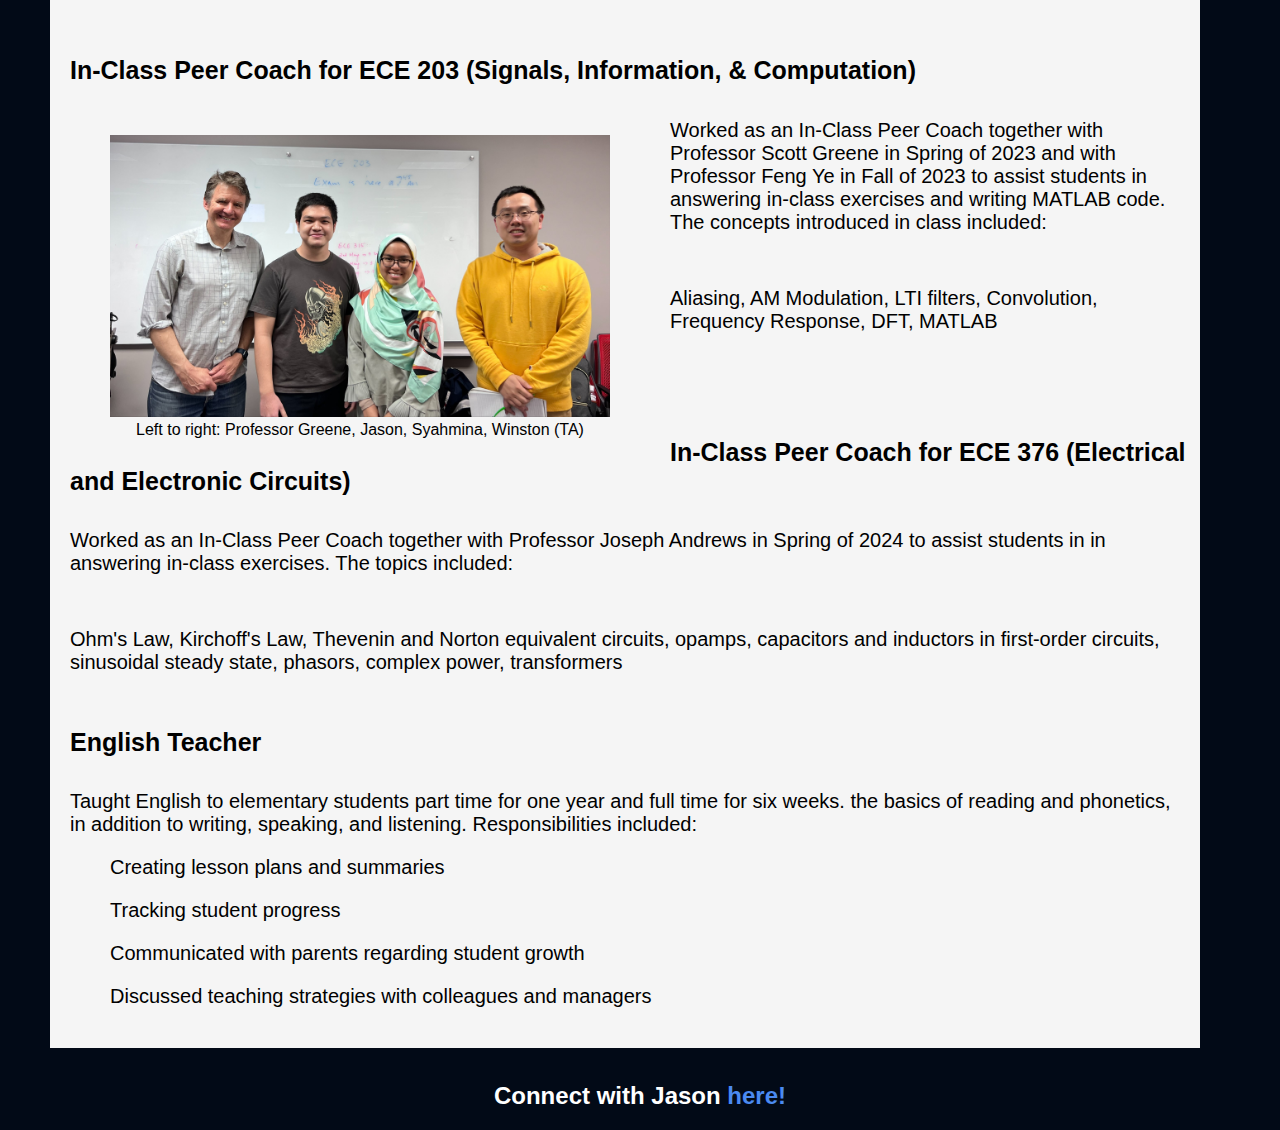
==== commit 88183b6b: "Updated website with Fall 24 content" ====
--- a/index.html
+++ b/index.html
@@ -15,12 +15,12 @@
             <a href="https://www.linkedin.com/in/jason-sinaga/" target="_blank" rel="noreferrer noopener"><img src="LI-In-Bug-White.png" width="40"></img></a>
         </div>
         
-        
         <div class="Intro">
         <h1>Jason Sinaga</h1>
-        <h2>A current student at UW-Madison taking <br>Computer Engineering.<br> Here's a showcase of 
-            <a class="scroll" onClick="document.getElementById('panel').scrollIntoView()">what I've been up to.</a></h2>
-        <h2><a href="https://drive.google.com/file/d/1aZG-7nqC3tz9E1zYUFDLTb7Jgx93jbWk/view?usp=sharing" target="_blank" rel="noreferrer noopener">CV/Resume</a></h2>    
+        <h2>Computer Engineering<br> graduate from UW-Madison. 
+            <br>Here's a showcase of 
+            <a class="scroll" onClick="document.getElementById('panel').scrollIntoView()">what I've been up to.</a></br></h2>
+        <h2><a href="https://drive.google.com/file/d/1YRX4qSa3tNcO9woQmB4Op13svSa_BvtB/view?usp=sharing" target="_blank" rel="noreferrer noopener">CV/Resume</a></h2>    
     </div>
 
     <div class="container" id="panel">
@@ -44,10 +44,20 @@
             in group and private settings and ensured the smooth operation of nightly tutoring activity. Subjects tutored:
             <ul>Computer Science</ul>
             <ul>Electrical and Computer Engineering</ul>
-            <ul>Signals</ul>
             <ul>General Physics I and II</ul>
             <ul>General Chemistry I</ul>
             <ul>Calculus I, II, III</ul></h5>
+
+            <h4>Calculus II Facilitator</h4>
+            <h5>
+                Worked as a Calculus II facilitator under the ULC. I was responsible for leading two groups where each group meets twice a week. In each session, I presented mini-lectures on each topic and lead group exercises.
+                I addressed questions, gave tips and tricks. Furthermore, I also ran three practice exams for engineering students in which I invigilated and discussed the answers afterward. Topics covered are:
+                <ul>Integration by parts</ul>
+                <ul>Trigonometric Integrals</ul>
+                <ul>Series</ul>
+                <ul>Taylor and MacLaurin Series</ul>
+                <ul>Vectors</ul>
+            </h5>
 
             <h4>In-Class Peer Coach for ECE 203 (Signals, Information, & Computation)</h4>
             <figure style="float: left;">
@@ -83,6 +93,25 @@
         
         <div class="tabcontent" id="SystemVerilog">
             <h3>SystemVerilog</h3>
+            <h4>ChatbOoOt</h4>
+                <h5>In a group of 6, we aimed to design a chatbot that is powered by an Out-of-Order processor mapped on a DE1-SoC. The chatbot will detect the user's input and will communicate with the processor via a SPART unit.
+                    The processor will then look for keywords and send a text response and an audio response. The audio responses are played via the on-board audio codec and play .wav files stored in memory. The Out-of-Order architecture
+                    is based on the MIPS R10K architecture. We implemented a 7-stage pipeline that runs on a 50 MHz clock. We also won the Instructor's Choice Award for our project for the Digital Laboratory class.
+                </h5>
+                <figure>
+                    <div style="text-align: center;">
+                        <img src="Capstone Group.jpg" style="width: 600px; height: 450px; padding-left: 20px; padding-right: 20px;">
+                    </div>
+                    <figcaption style="color: black; font-family:'Segoe UI', Tahoma, Geneva, Verdana, sans-serif; text-align: center;">
+                        Picture of the group at the ECE Capstone Showcase. Left to right: Jason, Sebastien, Annika, Ian, and Nick. Not in picture: Abhipriya</figcaption>
+                </figure>
+                <figure>
+                    <div style="text-align: center;">
+                        <img src="OoO Arch.png" style="width: 950px; height: 400px; padding-left: 20px; padding-right: 20px;">
+                    </div>
+                    <figcaption style="color: black; font-family:'Segoe UI', Tahoma, Geneva, Verdana, sans-serif; text-align: center;">
+                        This is a simplified diagram of the Out-of-Order architecture that we implemented for this capstone project.</figcaption>
+                </figure>
             <h4>Segway</h4>
                 <h5>In a group of 3 and under the guidance of <a href="https://directory.engr.wisc.edu/ece/Faculty/Hoffman_Eric/" target="_blank" rel="noreferrer noopener">Professor Eric Hoffman</a>, we developed a Segway. He instructed us in SystemVerilog and guided us in synthesis with Synopsys. 
                 We utilized Quartus to map it to a DE0-Nano. We developed modules for SPI, UART, Piezo, Integrator, A2D interface, and other minor components. Additionally, we tested these modules in ModelSim and ensured
@@ -105,7 +134,6 @@
                     Model of the CPU and the modules contained.</figcaption>
             </figure>
             
-            <h5>Notable skills: Synthesis, Testing, Finite State Machines</h5>
         </div>
 
         <div class="tabcontent" id="Java">
@@ -136,7 +164,6 @@
                         Graph that was used to simulate the subway routes.</figcaption>
                 </figure>
 
-                <h5>Notable skills: Git, Red Black Tree, Hashtables, Djikstra's Algorithm, Linux, Makefile</h5>
         </div>
         <div class="tabcontent" id="C">
             <h3>C</h3>
@@ -154,7 +181,6 @@
                 <h5>Created a program that simulated memory allocation following the IA-32 architecture. Header and Footer blocks were incorporated and immediate splitting
                     was done during memory allocation. Memory block coalescing was user-initiated.
                 </h5>
-                <h5>Notable skills: Level Design, Character Design, Enemy Programming, Animation</h5>
 
                 <h4>Linux Shell</h4>
                 <h5>Created a shell that runs on the Linux terminal. The shell can store local and environment variables, piping, and run parent and child processes.</h5>
@@ -197,15 +223,20 @@
             <h4>Laboratory for Computing with Unconventional Technologies</h4>
             <h5>
                 Conducted research under <a href="https://directory.engr.wisc.edu/ece/Faculty/Jaiswal_Akhilesh/" target="_blank" rel="noreferrer noopener">Professor Akhilesh Jaiswal</a> in the 
-                <a href="https://compute-lab.ece.wisc.edu" target="_blank" rel="noreferrer noopener">COMPUTE lab</a> (Spring & Fall 2024) on reengineering a CMOS circuit that can detect Object Motion Sensitivity. 
+                <a href="https://compute-lab.ece.wisc.edu" target="_blank" rel="noreferrer noopener">COMPUTE lab</a> (Spring & Fall 2024). In Spring 2024, I worked on reengineering a CMOS circuit that can detect Object Motion Sensitivity. 
+                Object Motion Sensitivity is a retinal feature that can detect whether an object is moving against a moving background.
                 In the new design, reconfigurablity was introduced and the circuit was simulated using Cadence Virtuoso. Our paper was accepted by the International Conference of Neuromorphic Systems 2024 and can be accessed 
                 <a href="https://urldefense.com/v3/__https:/arxiv.org/abs/2408.08320__;!!Mak6IKo!OnFayD784UJH8TBgtUJma_HD9aifuJebqsBE2FXIt4rd_chVOawD0PBPPltqsHJ4qXZkkR0a1wh-Gpdt$" target="_blank" rel="noreferrer noopener">here.</a>
+                <br>
+                In Fall 2024, I worked on reengineering another CMOS circuit that supports Looming Detection.
+                Looming Detection is another retinal feature that can detect whether an object is moving towards or away us.
+                In the new design, I also implemented reconfigurablity and simulated its functionality using Cadence Virtuoso.
             </h5>
 
             <h4>Energy Transport & Conversion Laboratory</h4>
             <h5>
-                Conducted research under <a href="https://directory.engr.wisc.edu/ece/Faculty/Tervo_Eric/" target="_blank" rel="noreferrer noopener">Professor Eric Tervo</a> in the <a href="https://etclab.engr.wisc.edu" target="_blank" rel="noreferrer noopener">ETC Lab</a> (Fall 2024) to incorporate previosuly 
-                researched on solar cells to model to the <a href="https://www.solcore.solar" target="_blank" rel="noreferrer noopener">Solcore</a> codebase to model the properties of a new PV cell.
+                Conducted research under <a href="https://directory.engr.wisc.edu/ece/Faculty/Tervo_Eric/" target="_blank" rel="noreferrer noopener">Professor Eric Tervo</a> in the <a href="https://etclab.engr.wisc.edu" target="_blank" rel="noreferrer noopener">ETC Lab</a> (Fall 2024). I was asked to investigate
+                <a href="https://www.solcore.solar" target="_blank" rel="noreferrer noopener">Solcore</a> and design the base code to simulate Fluctuational Electrodynamics with the Solcore library.
             </h5>
         </div>
 
@@ -241,7 +272,7 @@
 </div>
 
 <div class="gmail"><h2>Connect with Jason
-    <a href="mailto:sinaga@wisc.edu" target="_blank" rel="noreferrer noopener">here!</a></h2></div>
+    <a href="mailto:jason1912sinaga@gmail.com" target="_blank" rel="noreferrer noopener">here!</a></h2></div>
 
     <script src="portfolioScript.js"></script>
     </body>
